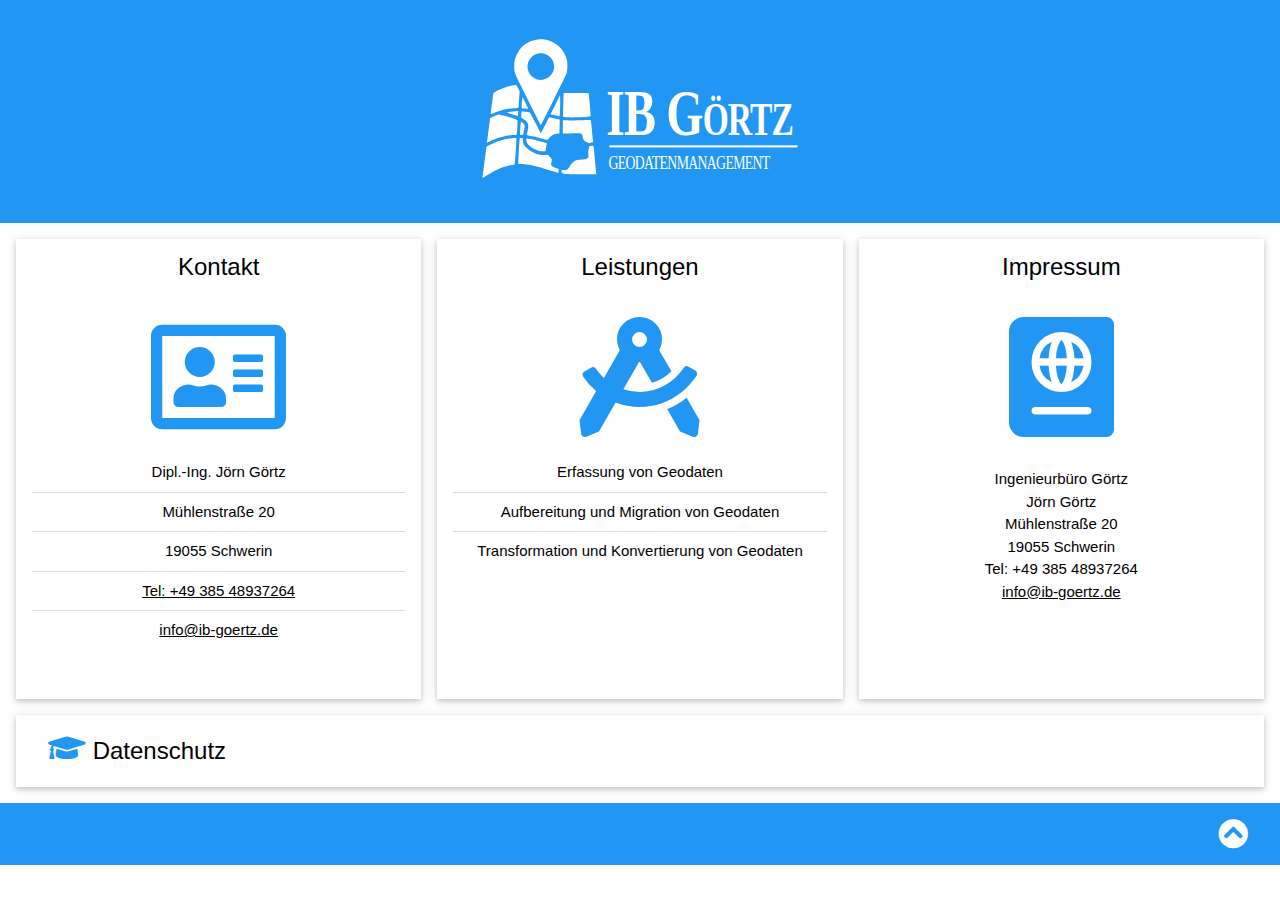
==== index.html @ d4301a20 "Update index.html" ====
<!DOCTYPE html>
<html>
<title>ib-goertz</title>
<meta charset="UTF-8">
<meta name="viewport" content="width=device-width, initial-scale=1">
<link rel="stylesheet" href="./css/w3.css">
<link rel="stylesheet" href="./css/w3-theme-blue.css">
<!-- <link rel="stylesheet" href="https://cdnjs.cloudflare.com/ajax/libs/font-awesome/4.7.0/css/font-awesome.min.css"> -->
<link rel="stylesheet" href="./fontawesome/css/all.css">
<body>

<!-- Side Navigation -->

<!-- Header -->
<header class="w3-center w3-container w3-theme w3-padding" id="myHeader">
<?xml version="1.0" encoding="UTF-8" standalone="no"?>
<svg
   xmlns:dc="http://purl.org/dc/elements/1.1/"
   xmlns:cc="http://creativecommons.org/ns#"
   xmlns:rdf="http://www.w3.org/1999/02/22-rdf-syntax-ns#"
   xmlns:svg="http://www.w3.org/2000/svg"
   xmlns="http://www.w3.org/2000/svg"
   viewBox="0 0 400 200"
   height="200"
   width="350"
   id="svg3713"
   version="1.1"
   class="svgstyle">
  <metadata
     id="metadata3719">
    <rdf:RDF>
      <cc:Work
         rdf:about="">
        <dc:format>image/svg+xml</dc:format>
        <dc:type
           rdf:resource="http://purl.org/dc/dcmitype/StillImage" />
        <dc:title></dc:title>
      </cc:Work>
    </rdf:RDF>
  </metadata>
  <defs
     id="defs3717" />
  <path
     d="m 87.477707,21.4895 c -1.344165,-0.02489 -2.694843,0.0668 -4.1875,0.263672 -4.62122,0.60951 -6.598646,1.185169 -10.134766,2.949219 -6.50861,3.2469 -10.788674,7.551738 -13.933594,14.017578 -2.2903,4.70876 -2.986962,7.894059 -2.976562,13.599609 0.0047,2.57311 0.169193,5.138666 0.371094,5.759766 0.200248,0.616 0.670251,2.149743 1.044921,3.408203 0.37467,1.25846 1.23326,3.347085 1.90625,4.640625 0.67299,1.29354 6.999677,13.929708 14.060547,28.080078 7.2321,14.49351 12.956455,25.60166 13.109375,25.43945 0.6109,-0.648 28.454768,-56.730808 28.898438,-58.207028 0.26447,-0.88 0.67833,-2.249015 0.91992,-3.041016 0.6006,-1.968879 0.60054,-10.829418 0,-12.798828 -0.24151,-0.792 -0.73001,-2.368603 -1.08594,-3.501953 -2.83456,-9.0256 -11.35714,-17.035693 -20.71484,-19.470703 -2.816906,-0.733 -5.037069,-1.097182 -7.277343,-1.138672 z m -0.720704,15.859375 c 0.700531,0.0039 1.400567,0.13458 2.638672,0.396485 3.26766,0.69123 5.955118,2.145648 8.117188,4.392578 4.792847,4.98098 5.684787,12.406022 2.1875,18.195312 -2.04885,3.3916 -4.822316,5.58135 -8.785156,6.9375 -6.69933,2.29262 -14.831316,-1.366367 -17.978516,-8.091797 -2.78155,-5.94403 -1.614851,-12.615579 3.011719,-17.224609 2.38649,-2.37745 4.591626,-3.522441 8.167969,-4.238281 1.239784,-0.248155 1.940097,-0.371075 2.640624,-0.367188 z m -29.33789,36.455078 c -0.498795,0.02948 -1.142235,0.140582 -2.025391,0.271485 -1.977991,0.29318 -8.137755,1.789022 -9.11914,2.214844 -0.352,0.152729 -2.007688,0.823604 -3.679688,1.490234 -3.528515,1.40681 -6.585872,2.843355 -8.677734,4.078125 -1.458739,0.86105 -1.4813,0.899227 -1.839844,3.185547 -0.199658,1.27316 -0.509199,3.755625 -0.6875,5.515625 -0.178304,1.76 -0.465232,4.06314 -0.638672,5.11914 -0.601811,3.66416 -1.277343,9.084097 -1.277343,10.253907 0,0.81202 0.124198,1.12702 0.40039,1.01758 0.22,-0.0872 1.408625,-0.55764 2.640625,-1.04492 1.232,-0.48729 2.384547,-0.9844 2.560547,-1.10547 0.176,-0.12106 1.039922,-0.41001 1.919922,-0.64063 0.88,-0.23062 1.743922,-0.52397 1.919922,-0.65234 0.176,-0.12836 0.823453,-0.34796 1.439453,-0.48828 0.616,-0.14033 1.263453,-0.30037 1.439453,-0.35547 0.821827,-0.25751 4.640115,-1.14028 6.015625,-1.39063 0.843872,-0.1536 1.777997,-0.35416 2.078125,-0.44726 0.300128,-0.0931 2.84888,-0.32154 5.662109,-0.50782 2.81323,-0.18629 5.260683,-0.486037 5.439453,-0.664057 0.17877,-0.17802 0.414618,-1.936243 0.523438,-3.908203 0.10882,-1.97195 0.370834,-6.096526 0.583984,-9.166016 l 0.388672,-5.582031 -1.835937,-3.619141 c -1.531673,-3.021217 -1.734085,-3.662664 -3.230469,-3.574219 z m 55.255857,8.916016 0.006,1.199219 c 0.003,0.66 -0.17075,6.709106 -0.38476,13.441406 -0.2903,9.131556 -0.29637,12.332546 -0.0254,12.603516 0.19977,0.19978 1.92109,0.47543 3.82422,0.61328 1.90312,0.13779 6.48368,0.18612 10.17968,0.10742 5.99857,-0.12768 8.31723,-0.28337 15.35938,-1.04101 l 1.91992,-0.20703 -0.0273,-2.07813 c -0.0148,-1.14302 -0.2656,-4.59969 -0.55859,-7.679687 -0.29299,-3.08 -0.74444,-8.016733 -1.00195,-10.970703 -0.25752,-2.95398 -0.55313,-5.509667 -0.65821,-5.679687 -0.11826,-0.19135 -5.60958,-0.308594 -14.41211,-0.308594 z m -4,2.511719 -5.36133,10.753906 c -2.948,5.914816 -5.359371,10.882536 -5.359371,11.039066 0,0.15652 0.469016,0.37356 1.041016,0.48242 1.283485,0.24427 4.610735,1.0107 6.958985,1.60351 0.968,0.24437 1.90408,0.40743 2.08008,0.36133 0.39695,-0.10394 0.83052,-11.436867 0.7207,-18.855467 z M 65.995285,87.83911 c -0.32789,0 -0.907905,4.609517 -1.140625,9.054687 -0.12116,2.31434 -0.06321,3.162303 0.226562,3.250003 0.21576,0.0653 1.689438,0.25422 3.273438,0.41797 1.584,0.16373 3.035902,0.31985 3.226562,0.34765 0.19067,0.0278 0.433733,-0.0353 0.539063,-0.14062 0.10534,-0.10533 -1.168125,-2.88863 -2.828125,-6.18555 -1.66,-3.29693 -3.017578,-6.1634 -3.017578,-6.36914 0,-0.20574 -0.125947,-0.375 -0.279297,-0.375 z m -5.160156,15.58398 -3.121094,0.22657 c -3.494103,0.25449 -4.046332,0.31655 -7.419922,0.81445 -1.309443,0.19325 -2.444184,0.41489 -2.521484,0.49219 -0.183175,0.18318 0.595241,0.46913 5.222656,1.92773 2.112,0.66572 4.41514,1.46781 5.11914,1.78125 2.07337,0.92311 2.283689,0.83404 2.511719,-1.06445 0.11098,-0.924 0.203078,-2.24311 0.205078,-2.92969 z m 4.287109,0.57032 c -0.260192,0.003 -0.425261,0.0219 -0.460938,0.0586 -0.14304,0.1473 -0.298403,1.77418 -0.345703,3.61523 l -0.08594,3.34766 2.333984,1.41601 c 2.8533,1.73012 4.194131,3.03243 5.150391,5.00781 0.65476,1.35255 0.710279,1.81224 0.537109,4.43555 -0.16344,2.47599 -0.720912,5.28957 -1.664062,8.40235 -0.25873,0.85392 0.120706,1.00901 3.847656,1.58398 1.584,0.24436 3.456156,0.58361 4.160156,0.75391 0.704,0.17031 2.287531,0.53022 3.519531,0.80078 2.36116,0.51852 4.372794,1.05802 5.439454,1.45703 0.351999,0.13167 1.793171,0.52669 3.201171,0.8789 3.86502,0.9669 3.82111,0.97519 5.09961,-1.02343 2.03949,-3.18824 6.550923,-5.59647 10.500003,-5.60547 l 1.51953,-0.002 0.0215,-1.20118 c 0.0114,-0.66 0.13403,-4.15176 0.27344,-7.75976 0.16198,-4.19229 0.13972,-6.70337 -0.0606,-6.95899 -0.17236,-0.22 -0.67321,-0.40039 -1.11524,-0.40039 -0.44203,0 -1.32452,-0.13651 -1.96094,-0.30273 -2.26855,-0.59252 -8.256626,-1.9375 -8.624996,-1.9375 -0.20616,0 -2.425266,4.10469 -4.931641,9.12109 -2.506369,5.01641 -4.701676,9.07513 -4.878906,9.01953 -0.17723,-0.0556 -2.956211,-5.34578 -6.175781,-11.75586 -3.21953,-6.4098 -6.053755,-11.76624 -6.296865,-11.90229 -0.622685,-0.34846 -7.180608,-1.07065 -9.001953,-1.04882 z m -25.892578,3.48828 c -1.163813,0.003 -2.56968,0.36406 -3.179688,0.89453 -0.1672,0.1454 -0.491936,0.26367 -0.722656,0.26367 -0.408601,0 -1.743693,0.55635 -5.095703,2.12305 l -1.640625,0.76758 -0.169922,1.83398 c -0.270426,2.94017 -0.87454,7.78151 -1.1875,9.51562 -0.15882,0.88 -0.454026,3.03883 -0.65625,4.79883 -0.801337,6.97419 -1.234811,10.27319 -1.441406,10.96094 -0.286435,0.95352 0.112046,0.92209 2.347656,-0.18946 3.70296,-1.84113 10.056048,-4.15513 15.111328,-5.50195 0.792,-0.211 1.800234,-0.50802 2.240235,-0.66211 0.44,-0.1541 1.734906,-0.41916 2.878906,-0.58789 1.144,-0.16874 2.944,-0.45688 4,-0.64062 1.056,-0.18373 3.000313,-0.3378 4.320312,-0.3418 1.319998,-0.004 2.597744,-0.13181 2.839844,-0.28516 0.46013,-0.29145 1.071659,-7.66208 1.130859,-13.62695 l 0.0293,-2.875 -1.11914,-0.54297 c -1.72484,-0.83492 -11.335846,-3.9641 -14.560547,-4.74023 -1.584,-0.38125 -3.420078,-0.84964 -4.080078,-1.04102 -0.295894,-0.0858 -0.656985,-0.12389 -1.044922,-0.12304 z m 104.64453,6.11914 -4,0.11328 c -2.2,0.0629 -6.08864,0.23004 -8.64062,0.37109 -3.84589,0.21255 -9.40292,0.17565 -18.08008,-0.12109 l -1.2793,-0.0449 -0.0859,7.65234 -0.0859,7.65039 8.77149,-0.21875 c 12.63207,-0.31383 13.36689,-0.15656 13.79297,2.9414 0.51066,3.71297 1.62566,5.53206 4.0332,6.57618 1.00481,0.43578 1.92224,0.94573 2.03906,1.13476 0.26407,0.42729 1.88847,0.44518 3.19336,0.0352 0.5405,-0.16989 1.39776,-0.3925 1.90625,-0.4961 l 0.92578,-0.18945 -0.23828,-2.62305 c -0.13005,-1.4425 -0.35236,-3.70148 -0.49414,-5.02148 -0.14177,-1.32 -0.48749,-4.84784 -0.76953,-7.83984 -0.28204,-2.99201 -0.61939,-6.44964 -0.75,-7.68164 z m -79.849608,2.07812 c -0.38526,0 -1.417016,14.22343 -1.072266,14.78125 0.08845,0.14313 0.794893,0.25974 1.570313,0.25977 1.553058,0 1.961207,-0.43165 2.429687,-2.56055 0.13556,-0.616 0.466925,-2.05522 0.734375,-3.19922 0.71566,-3.06124 0.655212,-5.29471 -0.173828,-6.45898 -0.6558,-0.92099 -3.005471,-2.82227 -3.488281,-2.82227 z m -6.410157,18.47852 c -1.769138,0.0284 -5.305162,0.34142 -7.339843,0.69726 -3.060282,0.53519 -6.304245,1.29568 -8.480469,1.98828 -1.056,0.33608 -2.423063,0.76154 -3.039063,0.94531 -0.616,0.18376 -1.407765,0.45754 -1.759765,0.60938 -0.352,0.15184 -1.456861,0.56888 -2.455078,0.92578 -3.122493,1.11639 -9.751805,4.39606 -9.955078,4.92578 -0.106762,0.27822 -0.347175,1.99251 -0.535157,3.8086 -0.187983,1.81609 -0.481236,4.16665 -0.652343,5.22265 -0.171104,1.056 -0.521725,3.57561 -0.777344,5.59961 -0.453286,3.58915 -0.975449,7.71706 -1.964844,15.51953 -0.267814,2.112 -0.550513,4.23671 -0.626953,4.72071 -0.07644,0.484 -0.0021,0.8789 0.164063,0.8789 0.166173,0 2.429823,-1.39101 5.03125,-3.09179 4.805387,-3.1418 9.26162,-5.60615 12.730468,-7.04102 5.571101,-2.30446 11.233712,-4.00707 15.726563,-4.72852 1.433437,-0.23018 2.745925,-0.50425 2.916015,-0.60937 0.4603,-0.28448 0.678453,-2.91588 1.814453,-21.79492 0.27491,-4.56805 0.392879,-8.39213 0.261719,-8.5 -0.07628,-0.0627 -0.468881,-0.0857 -1.058594,-0.0762 z m 4.980469,0.24218 -0.226562,2.40039 c -0.20871,2.22438 -0.353095,4.48244 -1.240235,19.35157 -0.17823,2.98718 -0.280715,6.00107 -0.228515,6.69921 l 0.0957,1.26954 1.919922,-0.0664 c 2.9937,-0.10456 11.340251,0.80924 13.919922,1.52344 0.615999,0.17054 2.343843,0.60781 3.839843,0.97265 4.11901,1.00452 3.698005,0.88287 12.958985,3.74024 2.3776,0.73358 6.24738,1.86114 9.281246,2.70312 0.704,0.19539 1.56793,0.47374 1.91993,0.61914 0.352,0.1454 0.96337,0.27326 1.35937,0.28516 0.6783,0.0204 0.7207,-0.10371 0.7207,-2.15625 v -2.17969 l -2.48046,-0.74219 c -2.96893,-0.88975 -5.354881,-2.36916 -5.884771,-3.64843 -0.31581,-0.76243 -0.289302,-1.30251 0.148438,-2.94532 0.91789,-3.44471 0.835297,-3.74522 -1.783203,-6.44726 l -2.320313,-2.39453 -3.041015,0.19336 c -3.032331,0.19294 -6.693861,-0.10182 -9.119141,-0.73242 -3.04693,-0.79231 -10.86162,-5.57451 -12.896485,-7.89258 -2.148659,-2.4477 -3.283773,-5.00052 -3.527343,-7.9375 L 65.79411,134.39966 H 64.1945 Z m 8.035156,0.48633 c -0.54547,-0.006 -0.587686,0.18934 -0.441406,2.01172 0.33079,4.12091 3.204417,7.0669 10.341797,10.60351 3.29183,1.63116 3.580166,1.73714 5.103516,1.88672 0.704,0.0691 2.431843,0.11045 3.839843,0.0898 l 2.560547,-0.0371 0.203125,-1.44141 c 0.25745,-1.83331 0.862488,-5.61357 1.111328,-6.9375 0.18482,-0.98329 0.143558,-1.03176 -1.201171,-1.36133 -0.766262,-0.18779 -1.83451,-0.48425 -2.375,-0.66015 -0.540504,-0.1759 -1.227491,-0.32032 -1.525391,-0.32031 -0.29789,-3e-5 -0.792036,-0.13814 -1.097656,-0.30665 -0.30561,-0.16851 -1.562922,-0.53845 -2.794922,-0.82226 -1.232,-0.28381 -2.815531,-0.6572 -3.519531,-0.83008 -3.342172,-0.82071 -9.010279,-1.8623 -10.205079,-1.875 z m 75.03906,8.33203 c -0.63548,0.0101 -1.71911,0.11945 -2.41015,0.24219 l -1.25782,0.22266 -0.72265,3.35937 c -0.55214,2.56746 -0.65205,3.65818 -0.42969,4.63672 0.15998,0.704 0.29287,2.02509 0.29687,2.93555 0.007,1.39771 -0.13217,1.79673 -0.89843,2.56054 -1.23535,1.23139 -2.97244,1.6333 -8.05274,1.86524 -3.69497,0.1687 -4.56021,0.31241 -5.98437,0.99414 -1.80819,0.86555 -5.42066,4.48393 -6.27539,6.28515 -0.91694,1.93229 -2.3781,3.64888 -3.59961,4.22852 -0.97813,0.46419 -1.67143,0.53844 -3.55859,0.37891 l -2.3418,-0.19922 v 1.92383 c 0,2.35297 0.11667,2.42175 4.64062,2.81836 v 0.002 c 1.76,0.15429 10.38176,0.29992 19.16016,0.32422 l 15.96094,0.043 -0.21094,-1.67969 c -0.44228,-3.53309 -0.83105,-7.38019 -1.4961,-14.79883 -0.86585,-9.65842 -1.13471,-12.37333 -1.42968,-14.48047 -0.23486,-1.67776 -0.23677,-1.68051 -1.39063,-1.66211 z"
     style="fill:white;display:inline;fill-opacity:1;stroke-width:0.31999999"
     id="path3726" />
  <g
     transform="translate(-43.804715,-88.159996)"
     style="display:inline;opacity:1"
     id="layer1" />
  <g
     transform="translate(20,21.485688)"
     style="display:inline"
     id="layer2">
    <text
       transform="scale(0.85824296,1.1651712)"
       id="text9400"
       y="93.577179"
       x="164.77269"
       style="font-style:normal;font-variant:normal;font-weight:bold;font-stretch:normal;font-size:63.90933228px;line-height:1.25;font-family:'Source Sans Pro';-inkscape-font-specification:'Source Sans Pro, Bold';font-variant-ligatures:normal;font-variant-caps:small-caps;font-variant-numeric:normal;font-feature-settings:normal;text-align:start;letter-spacing:-1.19831216px;word-spacing:0px;writing-mode:lr-tb;text-anchor:start;fill-opacity:1;stroke:none;stroke-width:3.57557487"
       xml:space="preserve"><tspan
         style="fill: white;font-style:normal;font-variant:normal;font-weight:bold;font-stretch:normal;font-size:63.90933228px;font-family:'Source Sans Pro';-inkscape-font-specification:'Source Sans Pro, Bold';font-variant-ligatures:normal;font-variant-caps:small-caps;font-variant-numeric:normal;font-feature-settings:normal;text-align:start;letter-spacing:-1.19831216px;writing-mode:lr-tb;text-anchor:start;stroke-width:3.57557487"
         y="93.577179"
         x="164.77269"
         id="tspan9398"><tspan
           id="tspan9402"
           style="font-style:normal;font-variant:normal;font-weight:bold;font-stretch:normal;font-size:63.90933228px;font-family:'Source Sans Pro';-inkscape-font-specification:'Source Sans Pro, Bold';font-variant-ligatures:normal;font-variant-caps:small-caps;font-variant-numeric:normal;font-feature-settings:normal;text-align:start;letter-spacing:-1.19831216px;writing-mode:lr-tb;text-anchor:start;stroke-width:3.57557487">IB Görtz</tspan></tspan></text>
    <text
       transform="scale(0.83487486,1.1977843)"
       id="text9406"
       y="124.05508"
       x="172.33511"
       style="font-style:normal;font-variant:normal;font-weight:normal;font-stretch:normal;font-size:26.97345924px;line-height:1.25;font-family:'Source Sans Pro';-inkscape-font-specification:'Source Sans Pro, Normal';font-variant-ligatures:normal;font-variant-caps:all-small-caps;font-variant-numeric:normal;font-feature-settings:normal;text-align:start;letter-spacing:-0.86698246px;word-spacing:0px;writing-mode:lr-tb;text-anchor:start;fill-opacity:1;stroke:none;stroke-width:1.44497061"
       xml:space="preserve"><tspan
         style="fill:white;font-style:normal;font-variant:normal;font-weight:normal;font-stretch:normal;font-size:26.97345924px;font-family:'Source Sans Pro';-inkscape-font-specification:'Source Sans Pro, Normal';font-variant-ligatures:normal;font-variant-caps:all-small-caps;font-variant-numeric:normal;font-feature-settings:normal;text-align:start;writing-mode:lr-tb;text-anchor:start;stroke-width:1.44497061"
         y="124.05508"
         x="172.33511"
         id="tspan9404">Geodatenmanagement</tspan></text>
    <rect
       y="121.186"
       x="145"
       height="2.3880146"
       width="215"
       id="rect9440"
       style="fill:White;fill-opacity:1;fill-rule:nonzero;stroke-width:0.70904154" />
  </g>
</svg>
</header>

<div class="w3-row-padding w3-center w3-margin-top">
<div class="w3-third">
  <div class="w3-card w3-container" style="min-height:460px">
  <h3>Kontakt</h3><br>
  <!-- <i class="far fa-user" style="font-size:120px"></i> -->
  <i class="far fa-address-card w3-margin-bottom w3-text-theme" style="font-size:120px"></i>
<ul class="w3-ul">
  <li>Dipl.-Ing. J&ouml;rn G&ouml;rtz</li>
  <li>M&uuml;hlenstra&szlig;e 20</li>
  <li>19055 Schwerin</li>
  <li><a href="tel:+4938548937264">Tel: +49 385 48937264</a></li>
  <li><a href="mailto:info@ib-goertz.de">info@ib-goertz.de</a></li>
</ulclass="w3-ul">
  </div>
</div>

<div class="w3-third">
  <div class="w3-card w3-container" style="min-height:460px">
  <h3>Leistungen</h3><br>
  <i class="fas fa-drafting-compass w3-margin-bottom w3-text-theme" style="font-size:120px"></i>
<ul class="w3-ul">
  <li>Erfassung von Geodaten</li>
  <li>Aufbereitung und Migration von Geodaten</li>
  <li>Transformation und Konvertierung von Geodaten</li>
</ul>	  
</div>
</div>

<div class="w3-third">
  <div class="w3-card w3-container" style="min-height:460px">
	<h3>Impressum</h3><br>
	<i class="fas fa-passport w3-margin-bottom w3-text-theme" style="font-size:120px"></i>
	<p>Ingenieurb&#252;ro G&#246;rtz<br/>
		J&#246;rn G&#246;rtz<br/>
		M&#252;hlenstra&#223;e 20<br/>
		19055 Schwerin<br/>
		Tel: +49 385 48937264<br/>
	<a href="mailto:info@ib-goertz.de">info@ib-goertz.de</a>
	</p>
  </div>
</div>

</div>

<div class="w3-center w3-margin">
<div class="w3-card w3-container ">
<button id="dsbutton" onclick="myFunction('dsgvo')" class="w3-button w3-margin-0 w3-block w3-left-align" style="margin 0 0 0 0"><h3>
<!-- <i class="fas fa-graduation-cap w3-text-theme" style="font-size:30px"></i> Datenschutz<i class="fa fa-chevron-circle-down w3-right w3-text-theme" style="font-size:30px"></i></h3></button> -->
<i class="fas fa-graduation-cap w3-text-theme" style="font-size:30px"></i> Datenschutz</i></h3></button>

<div id="dsgvo" class="w3-container w3-hide  w3-tiny w3-left-align">
<p>Wir informieren Sie nachfolgend gemäß den gesetzlichen Vorgaben des Datenschutzrechts (insb. gemäß BDSG n.F. und der europäischen Datenschutz-Grundverordnung ‚DS-GVO‘) über die Art, den Umfang und Zweck der Verarbeitung personenbezogener Daten durch unser Unternehmen. Diese Datenschutzerklärung gilt auch für unsere Websites und Sozial-Media-Profile. Bezüglich der Definition von Begriffen wie etwa „personenbezogene Daten“ oder „Verarbeitung“ verweisen wir auf Art. 4 DS-GVO.</p>
					<strong>Name und Kontaktdaten des / der Verantwortlichen</strong><br />
					Unser/e Verantwortliche/r (nachfolgend „Verantwortlicher“) i.S.d. Art. 4 Zif. 7 DS-GVO ist:<br />
					<br />Ingenieurbüro Görtz<br />Mühlenstraße 20<br />19055 Schwerin<br />E-Mail-Adresse: Info@ib-goertz.de<br /><br /><strong>Datenarten, Zwecke der Verarbeitung und Kategorien betroffener Personen</strong><br />
        <p>Nachfolgend informieren wir Sie über Art, Umfang und Zweck der Erhebung, Verarbeitung und Nutzung personenbezogener Daten.</p>
        <strong>1. Arten der Daten, die wir verarbeiten</strong><br />Nutzungsdaten (Zugriffszeiten, besuchte Websites etc.), Kommunikationsdaten (IP-Adresse etc.), <br />
        <br />
        <strong>2. Zwecke der Verarbeitung nach Art. 13 Abs. 1 c) DS-GVO</strong><br />Beweiszwecke / Beweissicherung, Website technisch und wirtschaftlich optimieren, Erfüllung gesetzlicher Aufbewahrungspflichten, <br />
        <br />
        <strong>3. Kategorien der betroffenen Personen nach Art. 13 Abs. 1 e) DS-GVO</strong><br />Besucher/Nutzer der Website, <br />
        <br />
        <p>Die betroffenen Personen werden zusammenfassend als „Nutzer“ bezeichnet.</p>
        <br />

        <strong>Rechtsgrundlagen der Verarbeitung personenbezogener Daten</strong>
        <p>Nachfolgend Informieren wir Sie über die Rechtsgrundlagen der Verarbeitung personenbezogener Daten:</p>
        <ol style="margin:10px 0px; padding:15px;">
            <li>Wenn wir Ihre Einwilligung für die Verarbeitung personenbezogenen Daten eingeholt haben, ist Art. 6 Abs. 1 S. 1 lit. a) DS-GVO Rechtsgrundlage.</li>
            <li>Ist die Verarbeitung zur Erfüllung eines Vertrags oder zur Durchführung vorvertraglicher Maßnahmen erforderlich, die auf Ihre Anfrage hin erfolgen, so ist Art. 6 Abs. 1 S. 1 lit. b) DS-GVO Rechtsgrundlage.</li>
            <li>Ist die Verarbeitung zur Erfüllung einer rechtlichen Verpflichtung erforderlich, der wir unterliegen (z.B. gesetzliche Aufbewahrungspflichten), so ist Art. 6 Abs. 1 S. 1 lit. c) DS-GVO Rechtsgrundlage.</li>
            <li>Ist die Verarbeitung erforderlich, um lebenswichtige Interessen der betroffenen Person oder einer anderen natürlichen Person zu schützen, so ist Art. 6 Abs. 1 S. 1 lit. d) DS-GVO Rechtsgrundlage.</li>
            <li>Ist die Verarbeitung zur Wahrung unserer oder der berechtigten Interessen eines Dritten erforderlich und überwiegen diesbezüglich Ihre Interessen oder Grundrechte und Grundfreiheiten nicht, so ist Art. 6 Abs. 1 S. 1 lit. f) DS-GVO Rechtsgrundlage.</li>
        </ol>
        <br />
        <strong>Weitergabe personenbezogener Daten an Dritte und Auftragsverarbeiter</strong>
        <p>Ohne Ihre Einwilligung geben wir grundsätzlich keine Daten an Dritte weiter. Sollte dies doch der Fall sein, dann erfolgt die Weitergabe auf der Grundlage der zuvor genannten Rechtsgrundlagen z.B. bei der Weitergabe von Daten an Online-Paymentanbieter zur Vertragserfüllung oder aufgrund gerichtlicher Anordnung oder wegen einer gesetzlichen Verpflichtung zur Herausgabe der Daten zum Zwecke der Strafverfolgung, zur Gefahrenabwehr oder zur Durchsetzung der Rechte am geistigen Eigentum.<br />
            Wir setzen zudem Auftragsverarbeiter (externe Dienstleister z.B. zum Webhosting unserer Websites und Datenbanken) zur Verarbeitung Ihrer Daten ein. Wenn im Rahmen einer Vereinbarung zur Auftragsverarbeitung an die Auftragsverarbeiter Daten weitergegeben werden, erfolgt dies immer nach Art. 28 DS-GVO. Wir wählen dabei unsere Auftragsverarbeiter sorgfältig aus, kontrollieren diese regelmäßig und haben uns ein Weisungsrecht hinsichtlich der Daten einräumen lassen. Zudem müssen die Auftragsverarbeiter geeignete technische und organisatorische Maßnahmen getroffen haben und die Datenschutzvorschriften gem. BDSG n.F. und DS-GVO einhalten</p>

        <br />
        <strong>Datenübermittlung in Drittstaaten</strong>
        <p>Durch die Verabschiedung der europäischen Datenschutz-Grundverordnung (DS-GVO) wurde eine einheitliche Grundlage für den Datenschutz in Europa geschaffen. Ihre Daten werden daher vorwiegend durch Unternehmen verarbeitet, für die DS-GVO Anwendung findet. Sollte doch die Verarbeitung durch Dienste Dritter außerhalb der Europäischen Union oder des Europäischen Wirtschaftsraums stattfinden, so müssen diese die besonderen Voraussetzungen der Art. 44 ff. DS-GVO erfüllen. Das bedeutet, die Verarbeitung erfolgt aufgrund besonderer Garantien, wie etwa die von der EU-Kommission offiziell anerkannte Feststellung eines der EU entsprechenden Datenschutzniveaus oder der Beachtung offiziell anerkannter spezieller vertraglicher Verpflichtungen, der so genannten „Standardvertragsklauseln“. Bei US-Unternehmen erfüllt die Unterwerfung unter das sog. „Privacy-Shield“, dem Datenschutzabkommen zwischen der EU und den USA, diese Voraussetzungen.</p>

        <br />
        <strong>Löschung von Daten und Speicherdauer</strong>
        <p>Sofern nicht in dieser Datenschutzerklärung ausdrücklich angegeben, werden Ihre personenbezogen Daten gelöscht oder gesperrt, sobald die zur Verarbeitung erteilte Einwilligung von Ihnen widerrufen wird oder der Zweck für die Speicherung entfällt bzw. die Daten für den Zweck nicht mehr erforderlich sind, es sei denn deren weitere Aufbewahrung ist zu Beweiszwecken erforderlich oder dem stehen gesetzliche Aufbewahrungspflichten entgegenstehen. Darunter fallen etwa handelsrechtliche Aufbewahrungspflichten von Geschäftsbriefen nach § 257 Abs. 1 HGB (6 Jahre) sowie steuerrechtliche Aufbewahrungspflichten nach § 147 Abs. 1 AO von Belegen (10 Jahre). Wenn die vorgeschriebene Aufbewahrungsfrist abläuft, erfolgt eine Sperrung oder Löschung Ihrer Daten, es sei denn die Speicherung ist weiterhin für einen Vertragsabschluss oder zur Vertragserfüllung erforderlich.</p>

        <br/>
        <strong>Bestehen einer automatisierten Entscheidungsfindung</strong>
        <p>Wir setzen keine automatische Entscheidungsfindung oder ein Profiling ein.</p>

        <br/>
        <strong>Bereitstellung unserer Website und Erstellung von Logfiles</strong>
        <ol style="margin:10px 0px; padding:15px;">
             <li>Wenn Sie unsere Webseite lediglich informatorisch nutzen (also keine Registrierung und auch keine anderweitige Übermittlung von Informationen), erheben wir nur die personenbezogenen Daten, die Ihr Browser an unseren Server übermittelt. Wenn Sie unsere Website betrachten möchten, erheben wir die folgenden Daten:<br />
            • IP-Adresse;<br />
            • Internet-Service-Provider des Nutzers;<br />
            • Datum und Uhrzeit des Abrufs;<br />
            • Browsertyp;<br />
            • Sprache und Browser-Version;<br />
            • Inhalt des Abrufs;<br />
            • Zeitzone;<br />
            • Zugriffsstatus/HTTP-Statuscode;<br />
            • Datenmenge;<br />
            • Websites, von denen die Anforderung kommt;<br />
            • Betriebssystem.<br />
            Eine Speicherung dieser Daten zusammen mit anderen personenbezogenen Daten von Ihnen findet nicht statt.<br /><br />
             </li>
            <li>Diese Daten dienen dem Zweck der nutzerfreundlichen, funktionsfähigen und sicheren Auslieferung unserer Website an Sie mit Funktionen und Inhalten sowie deren Optimierung und statistischen Auswertung.<br /><br /></li>
            <li>Rechtsgrundlage hierfür ist unser in den obigen Zwecken auch liegendes berechtigtes Interesse an der Datenverarbeitung nach Art. 6 Abs. 1 S.1 lit. f)  DS-GVO.<br /><br /></li>
            <li>Wir speichern aus Sicherheitsgründen diese Daten in Server-Logfiles für die Speicherdauer von  Tagen. Nach Ablauf dieser Frist werden diese automatisch gelöscht, es sei denn wir benötigen deren Aufbewahrung zu Beweiszwecken bei Angriffen auf die Serverinfrastruktur oder anderen Rechtsverletzungen.<br /></li>
        </ol><br/>
        <strong>Rechte der betroffenen Person</strong>

        <ol style="margin:10px 0px; padding:15px;">
            <li><strong>Widerspruch oder Widerruf gegen die Verarbeitung Ihrer Daten<br /><br />
                Soweit die Verarbeitung auf Ihrer Einwilligung gemäß Art. 6 Abs. 1 S. 1 lit. a), Art. 7 DS-GVO beruht, haben Sie das Recht, die Einwilligung jederzeit zu widerrufen. Die Rechtmäßigkeit der aufgrund der Einwilligung bis zum Widerruf erfolgten Verarbeitung wird dadurch nicht berührt.<br /><br />
                Soweit wir die Verarbeitung Ihrer personenbezogenen Daten auf die Interessenabwägung gemäß Art. 6 Abs. 1 S. 1 lit. f) DS-GVO stützen, können Sie Widerspruch gegen die Verarbeitung einlegen. Dies ist der Fall, wenn die Verarbeitung insbesondere nicht zur Erfüllung eines Vertrags mit Ihnen erforderlich ist, was von uns jeweils bei der nachfolgenden Beschreibung der Funktionen dargestellt wird. Bei Ausübung eines solchen Widerspruchs bitten wir um Darlegung der Gründe, weshalb wir Ihre personenbezogenen Daten nicht wie von uns durchgeführt verarbeiten sollten. Im Falle Ihres begründeten Widerspruchs prüfen wir die Sachlage und werden entweder die Datenverarbeitung einstellen bzw. anpassen oder Ihnen unsere zwingenden schutzwürdigen Gründe aufzeigen, aufgrund derer wir die Verarbeitung fortführen.<br /><br />
                Sie können der Verarbeitung Ihrer personenbezogenen Daten für Zwecke der Werbung und Datenanalyse jederzeit widersprechen. Das Widerspruchsrecht können Sie kostenfrei ausüben. Über Ihren Werbewiderspruch können Sie uns unter folgenden Kontaktdaten informieren:<br /><br />Ingenieurbüro Görtz<br />Mühlenstraße 20<br />19055 Schwerin<br />E-Mail-Adresse: Info@ib-goertz.de<br /></strong>
                	<br /></li>
					<li><strong>Recht auf Auskunft</strong><br />
						Sie haben das Recht, von uns eine Bestätigung darüber zu verlangen, ob Sie betreffende personenbezogene Daten verarbeitet werden. Sofern dies der Fall ist, haben Sie ein Recht auf Auskunft über Ihre bei uns gespeicherten persönlichen Daten nach Art. 15 DS-GVO. Dies beinhaltet insbesondere die Auskunft über die Verarbeitungszwecke, die Kategorie der personenbezogenen Daten, die Kategorien von Empfängern, gegenüber denen Ihre Daten offengelegt wurden oder werden, die geplante Speicherdauer, die Herkunft ihrer Daten, sofern diese nicht direkt bei Ihnen erhoben wurden.<br /><br /></li>
					<li><strong>Recht auf Berichtigung</strong><br />
						Sie haben ein Recht auf Berichtigung unrichtiger oder auf Vervollständigung richtiger Daten nach Art. 16 DS-GVO.
						<br /><br />
					</li>
					<li><strong>Recht auf Löschung</strong><br />
						Sie haben ein Recht auf Löschung Ihrer bei uns gespeicherten Daten nach Art. 17 DS-GVO, es sei denn gesetzliche oder vertraglichen Aufbewahrungsfristen oder andere gesetzliche Pflichten bzw. Rechte zur weiteren Speicherung stehen dieser entgegen.
						<br /><br />
					</li>
					<li><strong>Recht auf Einschränkung</strong><br />
						Sie haben das Recht, eine Einschränkung bei der Verarbeitung Ihrer personenbezogenen Daten zu verlangen, wenn eine der Voraussetzungen in Art. 18 Abs. 1 lit. a) bis d) DS-GVO erfüllt ist:<br />
						• Wenn Sie die Richtigkeit der Sie betreffenden personenbezogenen für eine Dauer bestreiten, die es dem Verantwortlichen ermöglicht, die Richtigkeit der personenbezogenen Daten zu überprüfen;<br /><br />
						• die Verarbeitung unrechtmäßig ist und Sie die Löschung der personenbezogenen Daten ablehnen und stattdessen die Einschränkung der Nutzung der personenbezogenen Daten verlangen;<br /><br />
						• der Verantwortliche die personenbezogenen Daten für die Zwecke der Verarbeitung nicht länger benötigt, Sie diese jedoch zur Geltendmachung, Ausübung oder Verteidigung von Rechtsansprüchen benötigen, oder<br /><br />
						• wenn Sie Widerspruch gegen die Verarbeitung gemäß Art. 21 Abs. 1 DS-GVO eingelegt haben und noch nicht feststeht, ob die berechtigten Gründe des Verantwortlichen gegenüber Ihren Gründen überwiegen.<br /><br />
					</li>
					<li><strong>Recht auf Datenübertragbarkeit</strong><br />
						Sie haben ein Recht auf Datenübertragbarkeit nach Art. 20 DS-GVO, was bedeutet, dass Sie die bei uns über Sie gespeicherten personenbezogenen Daten in einem strukturierten, gängigen und maschinenlesbaren Format erhalten können oder die Übermittlung an einen anderen Verantwortlichen verlangen können.
						<br /><br />
					</li>
					<li><strong>Recht auf Beschwerde</strong><br />
						Sie haben ein Recht auf Beschwerde bei einer Aufsichtsbehörde. In der Regel können Sie sich hierfür an die Aufsichtsbehörde insbesondere in dem Mitgliedstaat ihres Aufenthaltsorts, ihres Arbeitsplatzes oder des Orts des mutmaßlichen Verstoßes wenden.
						<br /><br />
					</li>
				</ol><br/>
					<strong>Datensicherheit</strong>
					<p>Um alle personenbezogen Daten, die an uns übermittelt werden, zu schützen und um sicherzustellen, dass die Datenschutzvorschriften von uns, aber auch unseren externen Dienstleistern eingehalten werden, haben wir geeignete technische und organisatorische Sicherheitsmaßnahmen getroffen. Deshalb werden unter anderem alle Daten zwischen Ihrem Browser und unserem Server über eine sichere SSL-Verbindung verschlüsselt übertragen.</p>
					<br />
			
					<br/>
					<strong>Stand: 14.01.2020</strong><p>Quelle: <a href="https://www.juraforum.de/datenschutzerklaerung-muster/">Datenschutzerklärung DSGVO Muster von Juraforum.de</a></p>
</div>
</div>
</div>
<!-- Footer -->
<footer class="w3-container w3-theme">
  <!-- <div style="position:relative;bottom:5px;" class="w3-tooltip w3-right"> -->
<div  style="height: 100" >
    <!-- <span class="w3-text w3-theme-light w3-padding">Up</span>     -->
    <a class="w3-text-white" href="#myHeader"><span class="w3-xlarge">
    <i class="fa fa-chevron-circle-up w3-right w3-margin" style="font-size: 30px"></i></span></a>
  </div>
 </footer>

<!-- Script for Sidebar, Tabs, Accordions, Progress bars and slideshows -->


</body>
<script>
function myFunction(id) {
  var x = document.getElementById(id);
  if (x.className.indexOf("w3-show") == -1) {
    x.className += " w3-show";
  } else {
    x.className = x.className.replace(" w3-show", "");
  }
}
</script>
</html>
---- css/w3-theme-blue.css ----
.w3-theme-l5 {color:#000 !important; background-color:#f2f9fe !important}
.w3-theme-l4 {color:#000 !important; background-color:#d2eafd !important}
.w3-theme-l3 {color:#000 !important; background-color:#a6d4fa !important}
.w3-theme-l2 {color:#000 !important; background-color:#79bff8 !important}
.w3-theme-l1 {color:#fff !important; background-color:#4daaf6 !important}
.w3-theme-d1 {color:#fff !important; background-color:#0c87eb !important}
.w3-theme-d2 {color:#fff !important; background-color:#0b78d1 !important}
.w3-theme-d3 {color:#fff !important; background-color:#0a69b7 !important}
.w3-theme-d4 {color:#fff !important; background-color:#085a9d !important}
.w3-theme-d5 {color:#fff !important; background-color:#074b83 !important}

.w3-theme-light {color:#000 !important; background-color:#f2f9fe !important}
.w3-theme-dark {color:#fff !important; background-color:#074b83 !important}
.w3-theme-action {color:#fff !important; background-color:#074b83 !important}

.w3-theme {color:#fff !important; background-color:#2196f3 !important}
.w3-text-theme {color:#2196f3 !important}
.w3-border-theme {border-color:#2196f3 !important}

.w3-hover-theme:hover {color:#fff !important; background-color:#2196f3 !important}
.w3-hover-text-theme:hover {color:#2196f3 !important}
.w3-hover-border-theme:hover {border-color:#2196f3 !important}
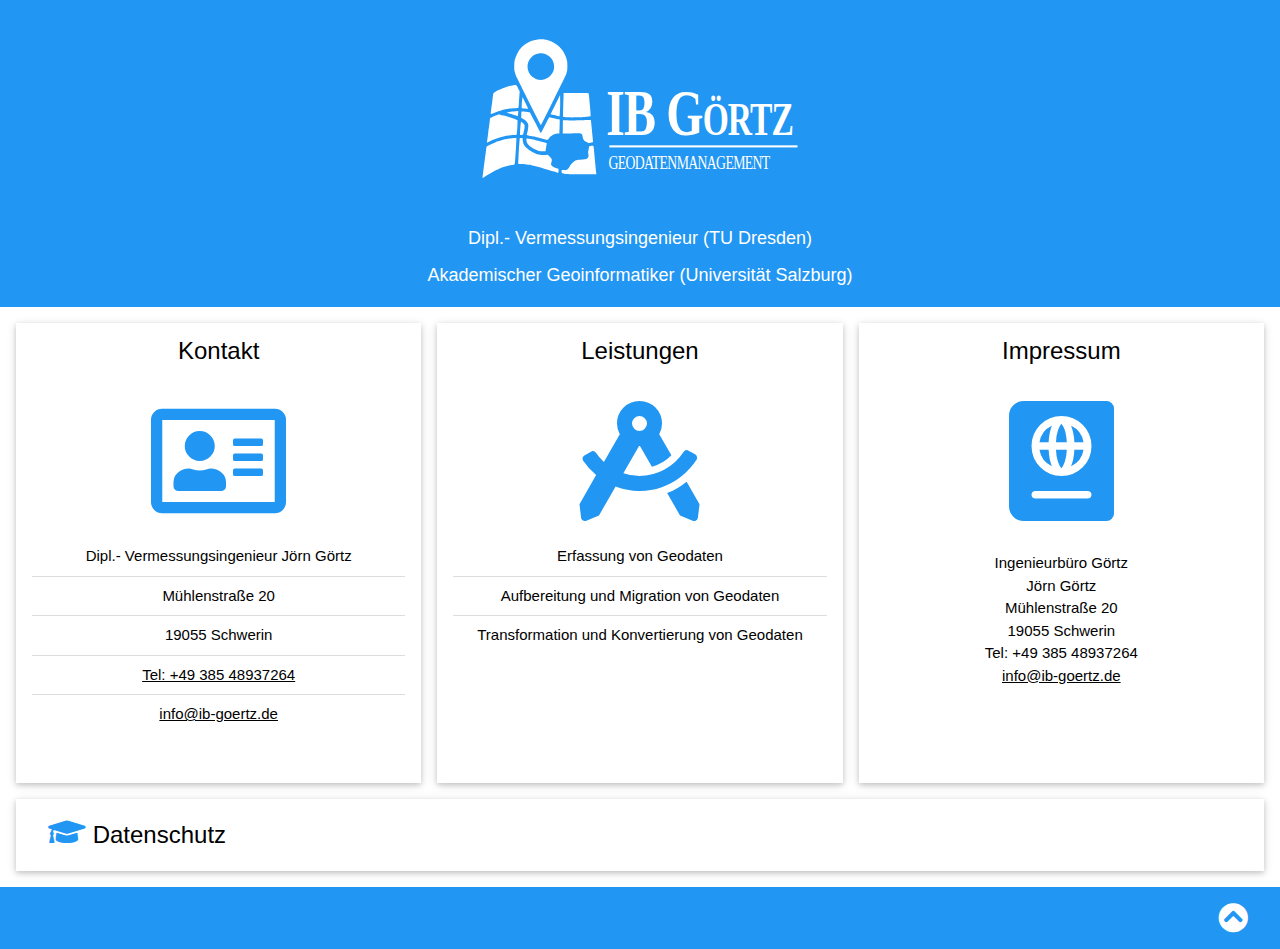
==== commit b00022f5: "Update index.html" ====
--- a/index.html
+++ b/index.html
@@ -85,6 +85,8 @@
        style="fill:White;fill-opacity:1;fill-rule:nonzero;stroke-width:0.70904154" />
   </g>
 </svg>
+<h3 class="w3-large">Dipl.- Vermessungsingenieur (TU Dresden)</h3>
+<h3  class="w3-large">Akademischer Geoinformatiker (Universität Salzburg)</h3>
 </header>
 
 <div class="w3-row-padding w3-center w3-margin-top">
@@ -94,7 +96,7 @@
   <!-- <i class="far fa-user" style="font-size:120px"></i> -->
   <i class="far fa-address-card w3-margin-bottom w3-text-theme" style="font-size:120px"></i>
 <ul class="w3-ul">
-  <li>Dipl.-Ing. J&ouml;rn G&ouml;rtz</li>
+  <li>Dipl.- Vermessungsingenieur J&ouml;rn G&ouml;rtz</li>
   <li>M&uuml;hlenstra&szlig;e 20</li>
   <li>19055 Schwerin</li>
   <li><a href="tel:+4938548937264">Tel: +49 385 48937264</a></li>
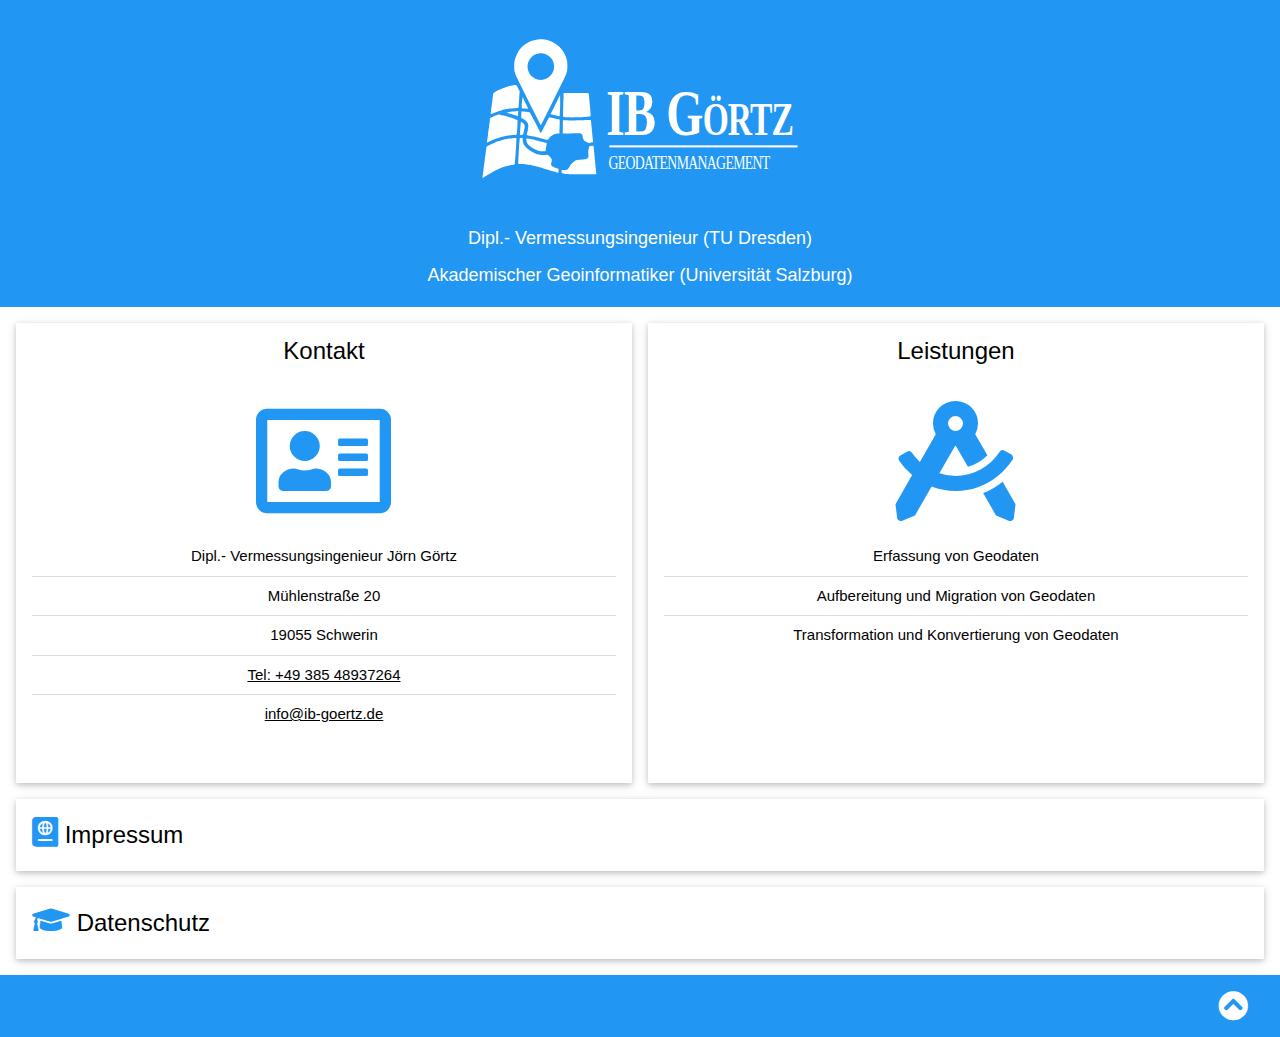
==== commit bfd9e3fb: "Update index.html" ====
--- a/index.html
+++ b/index.html
@@ -90,7 +90,7 @@
 </header>
 
 <div class="w3-row-padding w3-center w3-margin-top">
-<div class="w3-third">
+<div class="w3-half">
   <div class="w3-card w3-container" style="min-height:460px">
   <h3>Kontakt</h3><br>
   <!-- <i class="far fa-user" style="font-size:120px"></i> -->
@@ -105,7 +105,7 @@
   </div>
 </div>
 
-<div class="w3-third">
+<div class="w3-half">
   <div class="w3-card w3-container" style="min-height:460px">
   <h3>Leistungen</h3><br>
   <i class="fas fa-drafting-compass w3-margin-bottom w3-text-theme" style="font-size:120px"></i>
@@ -116,11 +116,14 @@
 </ul>	  
 </div>
 </div>
-
-<div class="w3-third">
-  <div class="w3-card w3-container" style="min-height:460px">
-	<h3>Impressum</h3><br>
-	<i class="fas fa-passport w3-margin-bottom w3-text-theme" style="font-size:120px"></i>
+</div>
+
+<div class="w3-center w3-margin">
+<!-- <div class="w3-card w3-container" > -->
+  <button id="imbutton" onclick="myFunction('impressum')" class="w3-button w3-margin-0 w3-block w3-left-align w3-card" ><h3>
+<i class="fas fa-passport w3-text-theme" style="font-size:30px"></i>  Impressum</h3></button>
+
+<div id="impressum" class="w3-card w3-container w3-hide  w3-tiny w3-left-align"
 	<p>Ingenieurb&#252;ro G&#246;rtz<br/>
 		J&#246;rn G&#246;rtz<br/>
 		M&#252;hlenstra&#223;e 20<br/>
@@ -128,18 +131,17 @@
 		Tel: +49 385 48937264<br/>
 	<a href="mailto:info@ib-goertz.de">info@ib-goertz.de</a>
 	</p>
-  </div>
-</div>
-
-</div>
+</div>
+<!-- </div> -->
+</div>
+
 
 <div class="w3-center w3-margin">
-<div class="w3-card w3-container ">
-<button id="dsbutton" onclick="myFunction('dsgvo')" class="w3-button w3-margin-0 w3-block w3-left-align" style="margin 0 0 0 0"><h3>
-<!-- <i class="fas fa-graduation-cap w3-text-theme" style="font-size:30px"></i> Datenschutz<i class="fa fa-chevron-circle-down w3-right w3-text-theme" style="font-size:30px"></i></h3></button> -->
-<i class="fas fa-graduation-cap w3-text-theme" style="font-size:30px"></i> Datenschutz</i></h3></button>
-
-<div id="dsgvo" class="w3-container w3-hide  w3-tiny w3-left-align">
+<!-- <div class="w3-card w3-container "> -->
+<button id="dsbutton" onclick="myFunction('dsgvo')" class="w3-button w3-margin-0 w3-block w3-left-align w3-card"><h3>
+<i class="fas fa-graduation-cap w3-text-theme" style="font-size:30px"></i> Datenschutz</h3></button>
+
+<div id="dsgvo" class="w3-card w3-container w3-hide  w3-tiny w3-left-align">
 <p>Wir informieren Sie nachfolgend gemäß den gesetzlichen Vorgaben des Datenschutzrechts (insb. gemäß BDSG n.F. und der europäischen Datenschutz-Grundverordnung ‚DS-GVO‘) über die Art, den Umfang und Zweck der Verarbeitung personenbezogener Daten durch unser Unternehmen. Diese Datenschutzerklärung gilt auch für unsere Websites und Sozial-Media-Profile. Bezüglich der Definition von Begriffen wie etwa „personenbezogene Daten“ oder „Verarbeitung“ verweisen wir auf Art. 4 DS-GVO.</p>
 					<strong>Name und Kontaktdaten des / der Verantwortlichen</strong><br />
 					Unser/e Verantwortliche/r (nachfolgend „Verantwortlicher“) i.S.d. Art. 4 Zif. 7 DS-GVO ist:<br />
@@ -242,7 +244,7 @@
 					<br/>
 					<strong>Stand: 14.01.2020</strong><p>Quelle: <a href="https://www.juraforum.de/datenschutzerklaerung-muster/">Datenschutzerklärung DSGVO Muster von Juraforum.de</a></p>
 </div>
-</div>
+<!-- </div> -->
 </div>
 <!-- Footer -->
 <footer class="w3-container w3-theme">
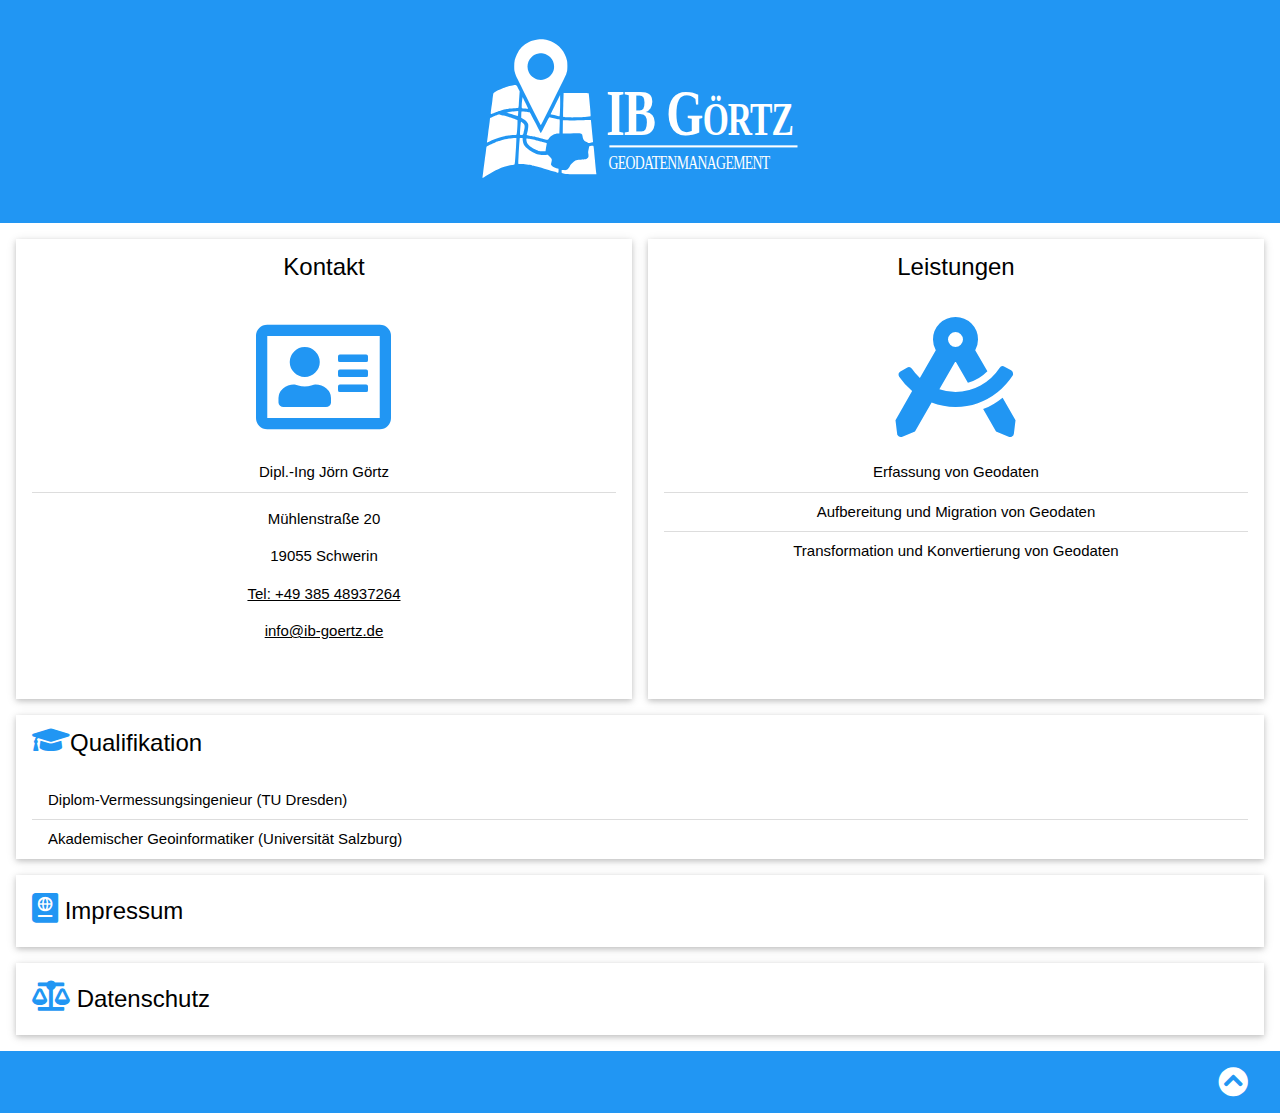
==== commit 37fddaff: "Update index.html" ====
--- a/index.html
+++ b/index.html
@@ -85,9 +85,8 @@
        style="fill:White;fill-opacity:1;fill-rule:nonzero;stroke-width:0.70904154" />
   </g>
 </svg>
-<h3 class="w3-large">Dipl.- Vermessungsingenieur (TU Dresden)</h3>
-<h3  class="w3-large">Akademischer Geoinformatiker (Universität Salzburg)</h3>
 </header>
+
 
 <div class="w3-row-padding w3-center w3-margin-top">
 <div class="w3-half">
@@ -96,11 +95,11 @@
   <!-- <i class="far fa-user" style="font-size:120px"></i> -->
   <i class="far fa-address-card w3-margin-bottom w3-text-theme" style="font-size:120px"></i>
 <ul class="w3-ul">
-  <li>Dipl.- Vermessungsingenieur J&ouml;rn G&ouml;rtz</li>
-  <li>M&uuml;hlenstra&szlig;e 20</li>
-  <li>19055 Schwerin</li>
-  <li><a href="tel:+4938548937264">Tel: +49 385 48937264</a></li>
-  <li><a href="mailto:info@ib-goertz.de">info@ib-goertz.de</a></li>
+  <li>Dipl.-Ing J&ouml;rn G&ouml;rtz</li>
+  <p>M&uuml;hlenstra&szlig;e 20</p>
+  <p>19055 Schwerin</p>
+  <p><a href="tel:+4938548937264">Tel: +49 385 48937264</a></p>
+  <p><a href="mailto:info@ib-goertz.de">info@ib-goertz.de</a></p>
 </ulclass="w3-ul">
   </div>
 </div>
@@ -118,12 +117,21 @@
 </div>
 </div>
 
+<div class="w3-card w3-container w3-margin">
+ <h3><i class="fas fa-graduation-cap w3-margin-bottom w3-text-theme" style="font-size:30px"></i>Qualifikation</h3>
+  
+<ul class="w3-ul">
+  <li>Diplom-Vermessungsingenieur (TU&nbsp;Dresden)</li>
+  <li>Akademischer Geoinformatiker (Universit&auml;t&nbsp;Salzburg)</li>
+</ul>	
+</div>
+
 <div class="w3-center w3-margin">
 <!-- <div class="w3-card w3-container" > -->
   <button id="imbutton" onclick="myFunction('impressum')" class="w3-button w3-margin-0 w3-block w3-left-align w3-card" ><h3>
 <i class="fas fa-passport w3-text-theme" style="font-size:30px"></i>  Impressum</h3></button>
 
-<div id="impressum" class="w3-card w3-container w3-hide  w3-tiny w3-left-align"
+<div id="impressum" class="w3-card w3-container w3-hide  w3-tiny w3-left-align w3-section w3-theme-light"
 	<p>Ingenieurb&#252;ro G&#246;rtz<br/>
 		J&#246;rn G&#246;rtz<br/>
 		M&#252;hlenstra&#223;e 20<br/>
@@ -139,9 +147,9 @@
 <div class="w3-center w3-margin">
 <!-- <div class="w3-card w3-container "> -->
 <button id="dsbutton" onclick="myFunction('dsgvo')" class="w3-button w3-margin-0 w3-block w3-left-align w3-card"><h3>
-<i class="fas fa-graduation-cap w3-text-theme" style="font-size:30px"></i> Datenschutz</h3></button>
-
-<div id="dsgvo" class="w3-card w3-container w3-hide  w3-tiny w3-left-align">
+<i class="fas fa-balance-scale w3-text-theme" style="font-size:30px"></i> Datenschutz</h3></button>
+
+<div id="dsgvo" class="w3-card w3-container w3-hide  w3-tiny w3-left-align w3-section  w3-theme-light">
 <p>Wir informieren Sie nachfolgend gemäß den gesetzlichen Vorgaben des Datenschutzrechts (insb. gemäß BDSG n.F. und der europäischen Datenschutz-Grundverordnung ‚DS-GVO‘) über die Art, den Umfang und Zweck der Verarbeitung personenbezogener Daten durch unser Unternehmen. Diese Datenschutzerklärung gilt auch für unsere Websites und Sozial-Media-Profile. Bezüglich der Definition von Begriffen wie etwa „personenbezogene Daten“ oder „Verarbeitung“ verweisen wir auf Art. 4 DS-GVO.</p>
 					<strong>Name und Kontaktdaten des / der Verantwortlichen</strong><br />
 					Unser/e Verantwortliche/r (nachfolgend „Verantwortlicher“) i.S.d. Art. 4 Zif. 7 DS-GVO ist:<br />
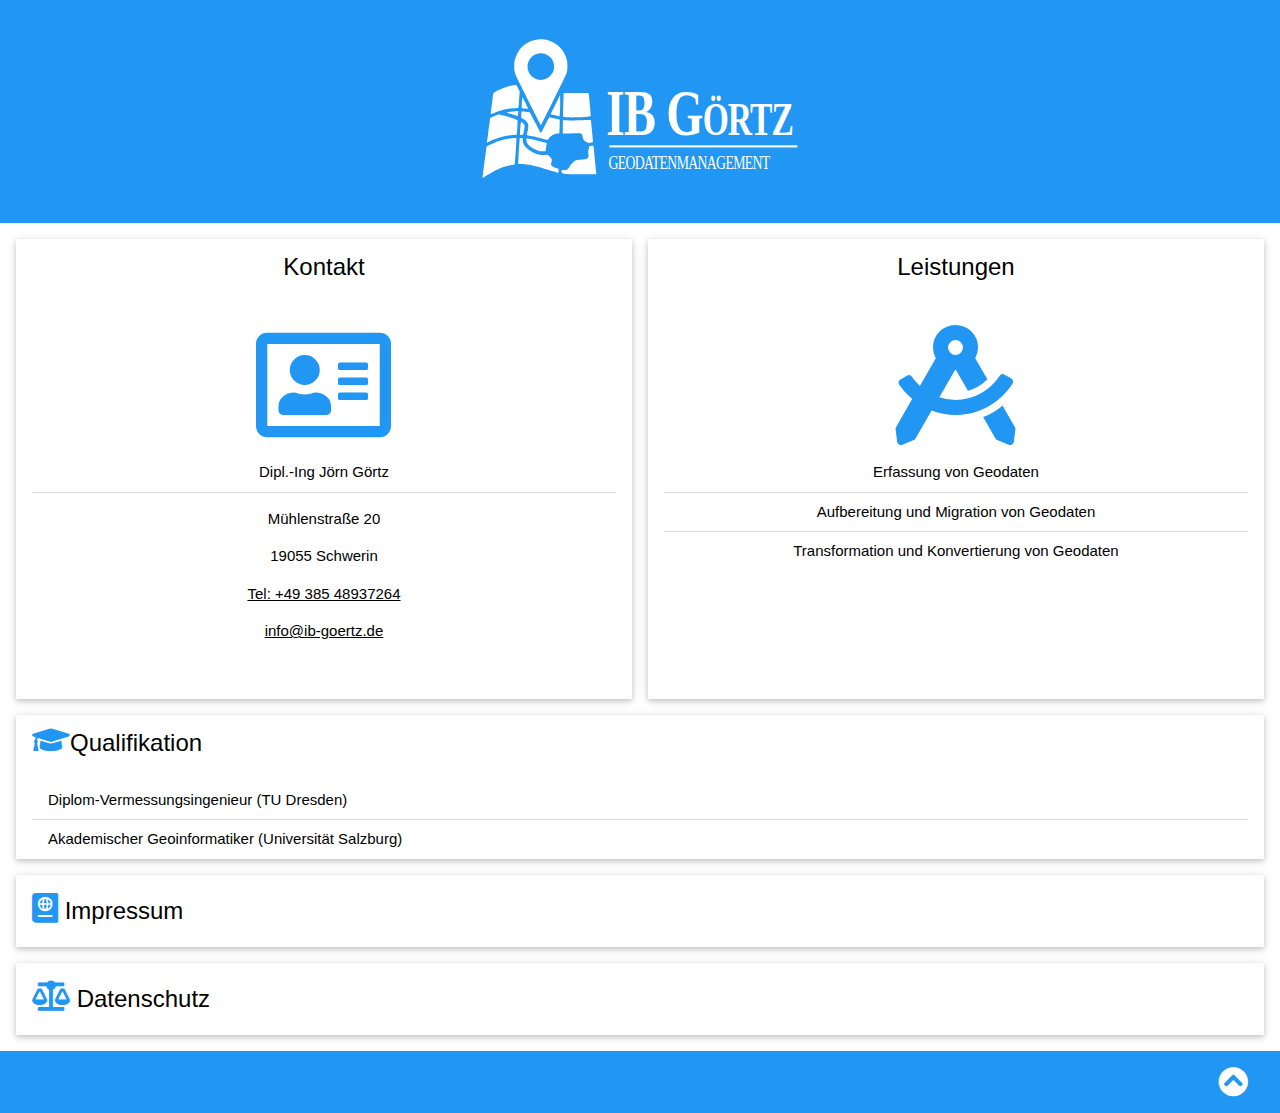
==== commit f040fcfb: "Update index.html" ====
--- a/index.html
+++ b/index.html
@@ -88,12 +88,11 @@
 </header>
 
 
-<div class="w3-row-padding w3-center w3-margin-top">
+<div class="w3-row-padding w3-center w3-section">
 <div class="w3-half">
   <div class="w3-card w3-container" style="min-height:460px">
   <h3>Kontakt</h3><br>
-  <!-- <i class="far fa-user" style="font-size:120px"></i> -->
-  <i class="far fa-address-card w3-margin-bottom w3-text-theme" style="font-size:120px"></i>
+  <i class="far fa-address-card w3-text-theme w3-padding" style="font-size:120px"></i>
 <ul class="w3-ul">
   <li>Dipl.-Ing J&ouml;rn G&ouml;rtz</li>
   <p>M&uuml;hlenstra&szlig;e 20</p>
@@ -107,7 +106,7 @@
 <div class="w3-half">
   <div class="w3-card w3-container" style="min-height:460px">
   <h3>Leistungen</h3><br>
-  <i class="fas fa-drafting-compass w3-margin-bottom w3-text-theme" style="font-size:120px"></i>
+  <i class="fas fa-drafting-compass w3-text-theme w3-padding" style="font-size:120px"></i>
 <ul class="w3-ul">
   <li>Erfassung von Geodaten</li>
   <li>Aufbereitung und Migration von Geodaten</li>
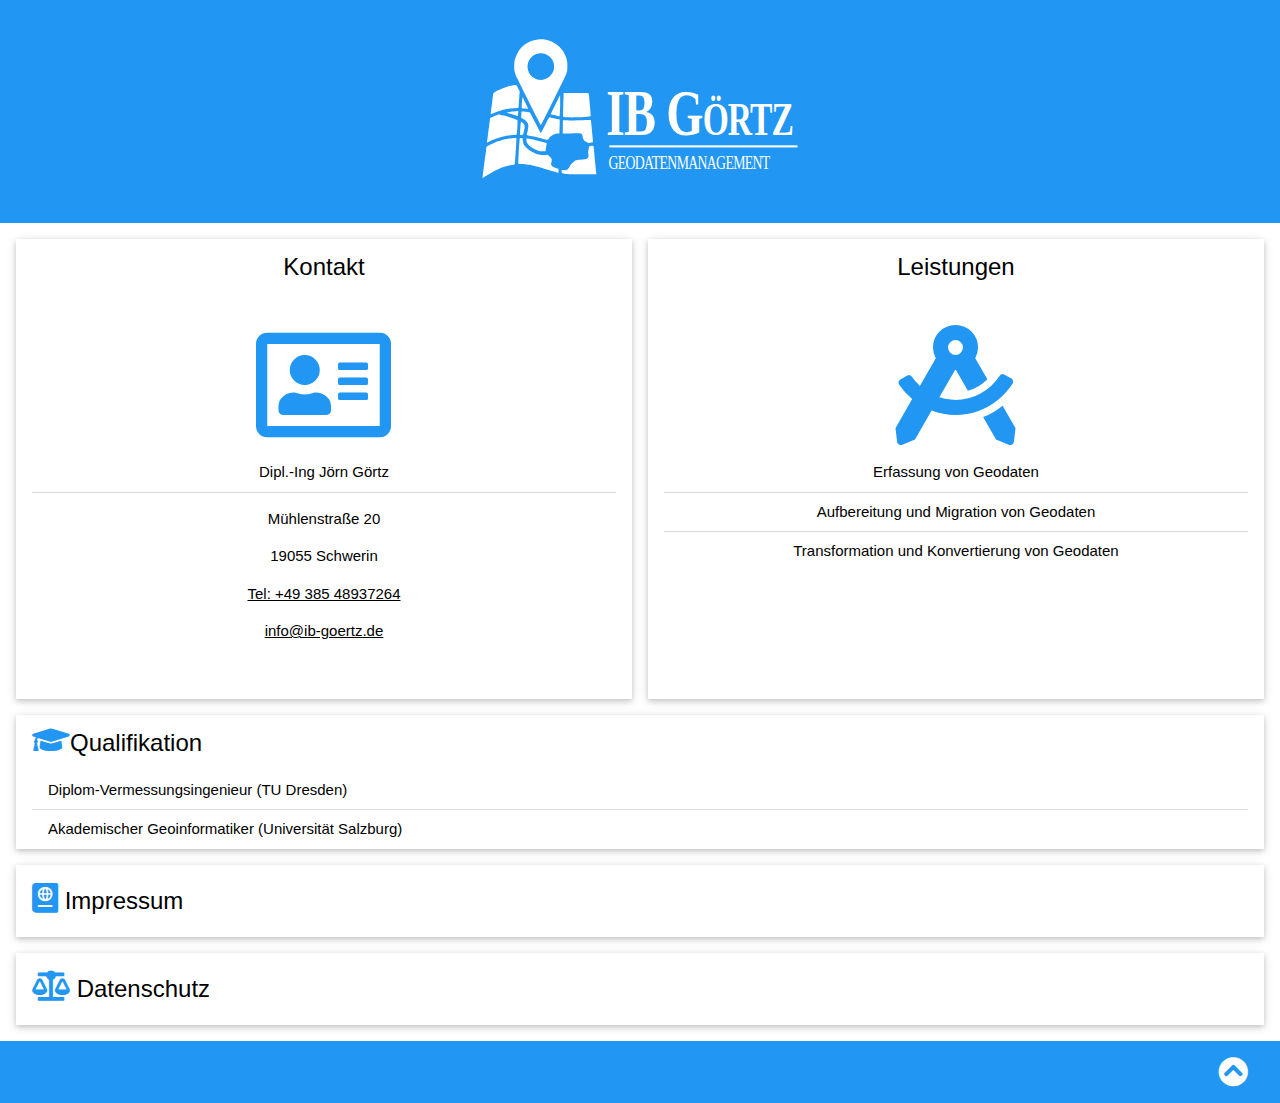
==== commit 535ed9cc: "Update index.html" ====
--- a/index.html
+++ b/index.html
@@ -88,9 +88,9 @@
 </header>
 
 
-<div class="w3-row-padding w3-center w3-section">
+<div class="w3-row-padding w3-center ">
 <div class="w3-half">
-  <div class="w3-card w3-container" style="min-height:460px">
+  <div class="w3-card w3-container w3-margin-top" style="min-height:460px">
   <h3>Kontakt</h3><br>
   <i class="far fa-address-card w3-text-theme w3-padding" style="font-size:120px"></i>
 <ul class="w3-ul">
@@ -104,7 +104,7 @@
 </div>
 
 <div class="w3-half">
-  <div class="w3-card w3-container" style="min-height:460px">
+  <div class="w3-card w3-container  w3-margin-top" style="min-height:460px">
   <h3>Leistungen</h3><br>
   <i class="fas fa-drafting-compass w3-text-theme w3-padding" style="font-size:120px"></i>
 <ul class="w3-ul">
@@ -117,7 +117,7 @@
 </div>
 
 <div class="w3-card w3-container w3-margin">
- <h3><i class="fas fa-graduation-cap w3-margin-bottom w3-text-theme" style="font-size:30px"></i>Qualifikation</h3>
+ <h3><i class="fas fa-graduation-cap w3-text-theme" style="font-size:30px"></i>Qualifikation</h3>
   
 <ul class="w3-ul">
   <li>Diplom-Vermessungsingenieur (TU&nbsp;Dresden)</li>
